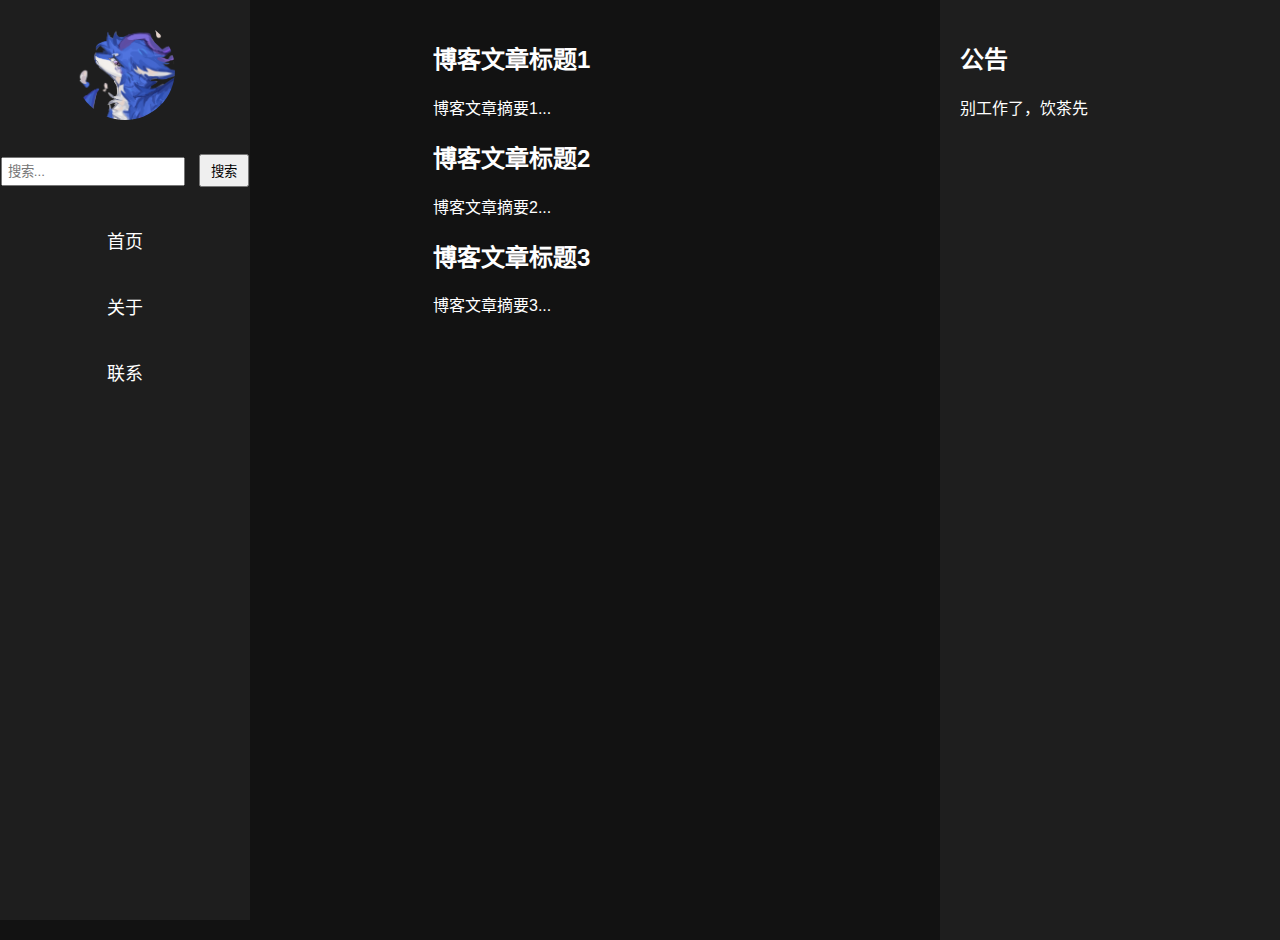
==== index.html @ cbd5f8df "Update" ====
<!DOCTYPE html>
<html lang="zh-CN">
<head>
    <meta charset="UTF-8">
    <meta name="viewport" content="width=device-width, initial-scale=1.0">
    <title>墨青的博客</title>
    <link rel="stylesheet" href="src/styles.css">
</head>
<body>
    <div class="container">
        <!-- 左侧悬浮菜单 -->
        <aside class="sidebar">
            <div class="avatar">
                <img src="resources/avatar.png" alt="头像" height="100%" width="100%">
            </div>
            <div class="search">
                <input type="text" placeholder="搜索...">
                <button>搜索</button>
            </div>
            <nav>
                <ul>
                    <li><a href="#" onclick="loadPage('home.html')">首页</a></li>
                    <li><a href="#" onclick="loadPage('about.html')">关于</a></li>
                    <li><a href="#" onclick="loadPage('contact.html')">联系</a></li>
                </ul>
            </nav>
        </aside>
        <!-- 中间的博客文章内容区域 -->
        <main class="content">
            <div id="blog-posts">
                <!-- 通过JavaScript动态加载的内容区域 -->
            </div>
        </main>
        <!-- 右侧固定公告和搜索框 -->
        <aside class="announcement">
            <div class="notices">
                <h2>公告</h2>
                <p>别工作了，饮茶先</p>
            </div>
        </aside>
        <!-- 移动端菜单按钮 -->
        <div class="mobile-menu-button" onclick="toggleMobileMenu()">☰</div>
        <!-- 移动端暗幕背景 -->
        <div class="mobile-overlay" onclick="toggleMobileMenu()"></div>
    </div>
    <!-- 引入JavaScript文件 -->
    <script src="src/scripts.js"></script>
</body>
</html>
---- src/styles.css ----
/* 基本样式设置 */
body {
    margin: 0;
    padding: 0;
    font-family: Arial, sans-serif;
    background-color: #121212; /* 暗色背景 */
    color: #ffffff; /* 文字颜色 */
}

.container {
    display: flex; /* 使用flex布局 */
}

/* 左侧菜单样式 */
.sidebar {
    width: 250px;
    background-color: #1e1e1e;
    position: fixed;
    height: 100%;
    overflow: hidden;
    padding-top: 20px;
    text-align: center; /* 菜单文字居中 */
    display: flex;
    flex-direction: column;
    align-items: center;
}

.sidebar .avatar {
    margin-bottom: 20px;
}

.sidebar .avatar img {
    width: 100px;
    height: 100px;
    border-radius: 50%;
}

.sidebar nav ul {
    list-style-type: none;
    padding: 0;
    width: 100%;
}

.sidebar nav ul li {
    margin: 20px 0;
    transition: transform 0.2s;
}

.sidebar nav ul li:hover {
    transform: scale(1.1);
}

.sidebar nav ul li a {
    color: #ffffff;
    text-decoration: none;
    font-size: 18px;
    display: block;
    padding: 10px 0;
    width: 100%;
}

/* 搜索框样式 */
.search {
    width: 100%;
    padding: 10px 20px;
}

.search input {
    width: calc(100% - 80px);
    padding: 5px;
    margin-right: 10px;
}

.search button {
    padding: 5px 10px;
}

/* 中间内容区域样式 */
.content {
    margin-left: 200px;
    flex-grow: 1;
    padding: 20px;
    overflow-y: scroll;
    height: 100vh;
    display: flex;
    justify-content: center /* 博客文章居中 */
}

#blog-posts {
    width: 600px; /* 调整博客文章卡片宽度 */
    height: 30%; /* 调整博客文章卡片高度 */
}

/* 右侧公告和搜索框样式 */
.announcement {
    width: 300px;
    background-color: #1e1e1e;
    position: fixed;
    right: 0;
    height: 100%;
    padding: 20px;
    overflow: hidden;
}

/* 响应式布局 */
@media (max-width: 768px) {
    .sidebar {
        display: none; /* 隐藏左侧菜单 */
    }

    .content {
        margin-left: 0;
    }

    .announcement {
        display: none; /* 隐藏右侧公告 */
    }

    .mobile-menu-button {
        display: block;
        position: fixed;
        top: 10px;
        left: 10px;
        font-size: 24px;
        cursor: pointer;
    }

    .mobile-overlay {
        display: none;
        position: fixed;
        top: 0;
        left: 0;
        width: 100%;
        height: 100%;
        background: rgba(0, 0, 0, 0.5);
    }

    .sidebar.mobile-active {
        display: block;
        position: fixed;
        left: 0;
        top: 0;
        height: 100%;
        z-index: 1000;
        width: 80%;
    }

    .mobile-overlay.active {
        display: block;
    }
}
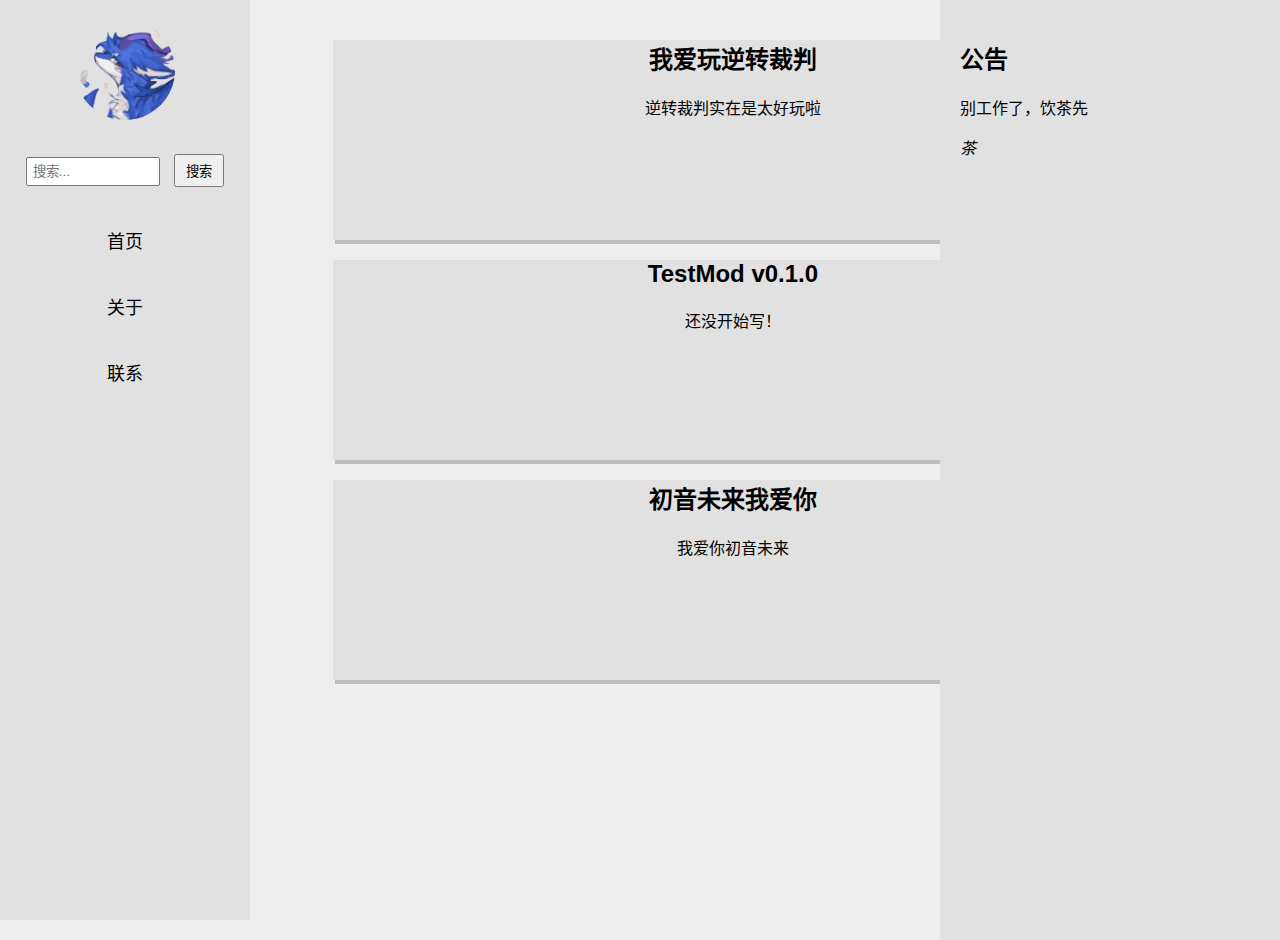
==== commit ba4cfedf: "Update" ====
--- a/index.html
+++ b/index.html
@@ -36,6 +36,7 @@
             <div class="notices">
                 <h2>公告</h2>
                 <p>别工作了，饮茶先</p>
+                <i href="resources/java.png">茶</i>
             </div>
         </aside>
         <!-- 移动端菜单按钮 -->
--- a/src/styles.css
+++ b/src/styles.css
@@ -3,8 +3,8 @@
     margin: 0;
     padding: 0;
     font-family: Arial, sans-serif;
-    background-color: #121212; /* 暗色背景 */
-    color: #ffffff; /* 文字颜色 */
+    background-color: #eeeeee; /* 亮色背景 */
+    color: #000000; /* 文字颜色 */
 }
 
 .container {
@@ -14,7 +14,7 @@
 /* 左侧菜单样式 */
 .sidebar {
     width: 250px;
-    background-color: #1e1e1e;
+    background-color: #e1e1e1;
     position: fixed;
     height: 100%;
     overflow: hidden;
@@ -51,7 +51,7 @@
 }
 
 .sidebar nav ul li a {
-    color: #ffffff;
+    color: #000000;
     text-decoration: none;
     font-size: 18px;
     display: block;
@@ -61,7 +61,7 @@
 
 /* 搜索框样式 */
 .search {
-    width: 100%;
+    width: 80%;
     padding: 10px 20px;
 }
 
@@ -87,14 +87,24 @@
 }
 
 #blog-posts {
-    width: 600px; /* 调整博客文章卡片宽度 */
-    height: 30%; /* 调整博客文章卡片高度 */
+    max-width: 1000px; /* 调整博客文章卡片宽度 */
+    height: 25%; /* 调整博客文章卡片高度 */
+}
+
+.card {
+    width: 800px;
+    height: 200px;
+    left: 440px;
+    box-shadow: 02px 4px 0 rgba(0, 0, 0, 0.2);
+    text-align: center;
+    background-color: #e1e1e1;
+    color: #000000;
 }
 
 /* 右侧公告和搜索框样式 */
 .announcement {
     width: 300px;
-    background-color: #1e1e1e;
+    background-color: #e1e1e1;
     position: fixed;
     right: 0;
     height: 100%;
@@ -132,7 +142,7 @@
         left: 0;
         width: 100%;
         height: 100%;
-        background: rgba(0, 0, 0, 0.5);
+        background: rgba(250, 250, 250, 0.5);
     }
 
     .sidebar.mobile-active {
@@ -149,3 +159,56 @@
         display: block;
     }
 }
+
+/* 暗色模式 */
+@media(prefers-color-scheme: dark) {
+    body {
+        margin: 0;
+        padding: 0;
+        font-family: Arial, sans-serif;
+        background-color: #000000; /* 暗色背景 */
+        color: #ffffff; /* 文字颜色 */
+    }
+
+    .sidebar {
+        width: 250px;
+        background-color: #111111;
+        position: fixed;
+        height: 100%;
+        overflow: hidden;
+        padding-top: 20px;
+        text-align: center; /* 菜单文字居中 */
+        display: flex;
+        flex-direction: column;
+        align-items: center;
+    }
+
+    .sidebar nav ul li a {
+        color: #ffffff;
+        text-decoration: none;
+        font-size: 18px;
+        display: block;
+        padding: 10px 0;
+        width: 100%;
+    }
+
+    .announcement {
+        width: 300px;
+        background-color: #111111;
+        position: fixed;
+        right: 0;
+        height: 100%;
+        padding: 20px;
+        overflow: hidden;
+    }
+
+    .card {
+        width: 800px;
+        height: 200px;
+        left: 440px;
+        box-shadow: 02px 4px 0 rgba(0, 0, 0, 0.2);
+        text-align: center;
+        background-color: #111111;
+        color: #ffffff;
+    }
+}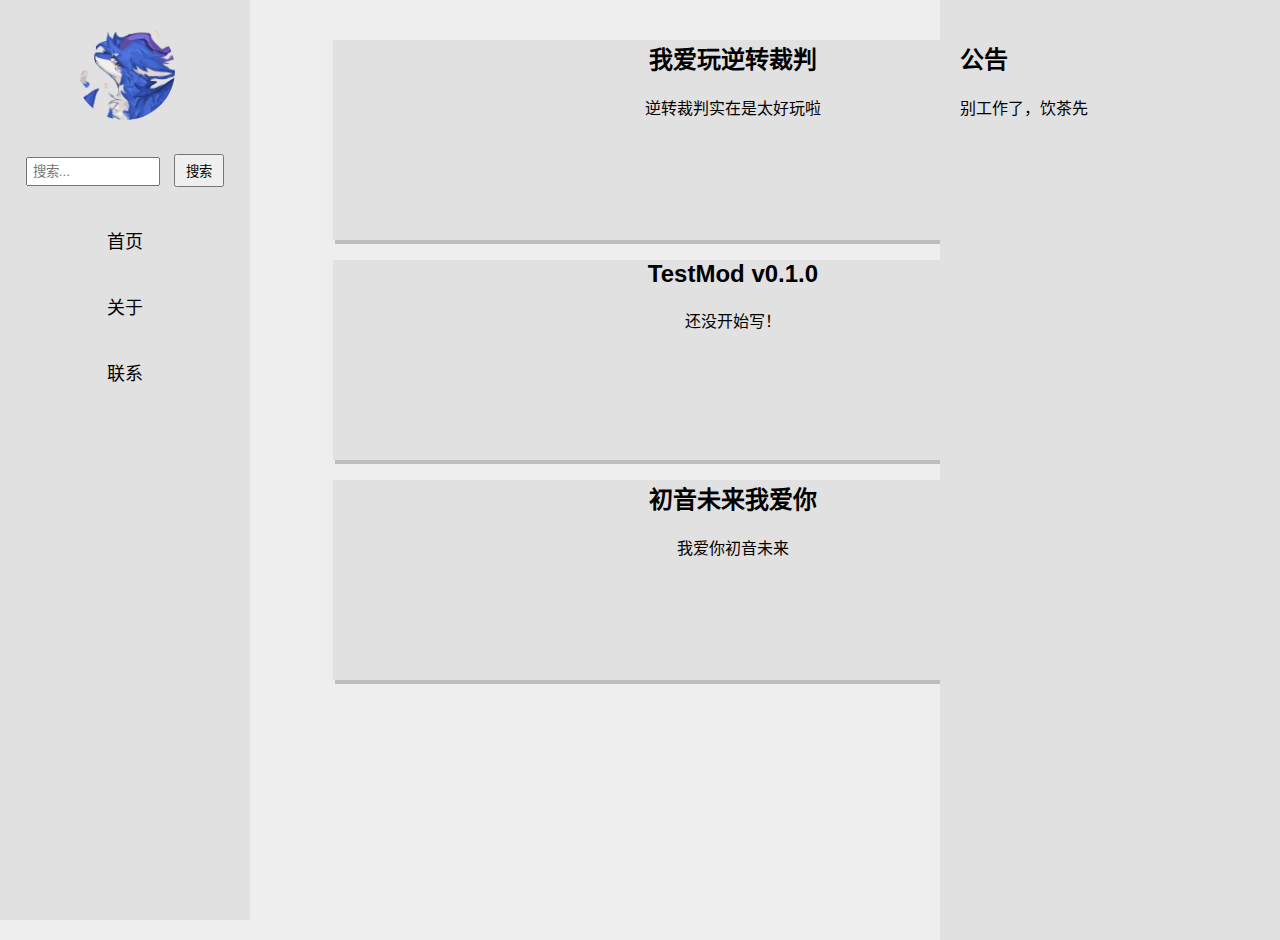
==== commit e9e16618: "Update" ====
--- a/index.html
+++ b/index.html
@@ -36,7 +36,7 @@
             <div class="notices">
                 <h2>公告</h2>
                 <p>别工作了，饮茶先</p>
-                <i href="resources/java.png">茶</i>
+                <i href="resources/java.png"></i>
             </div>
         </aside>
         <!-- 移动端菜单按钮 -->
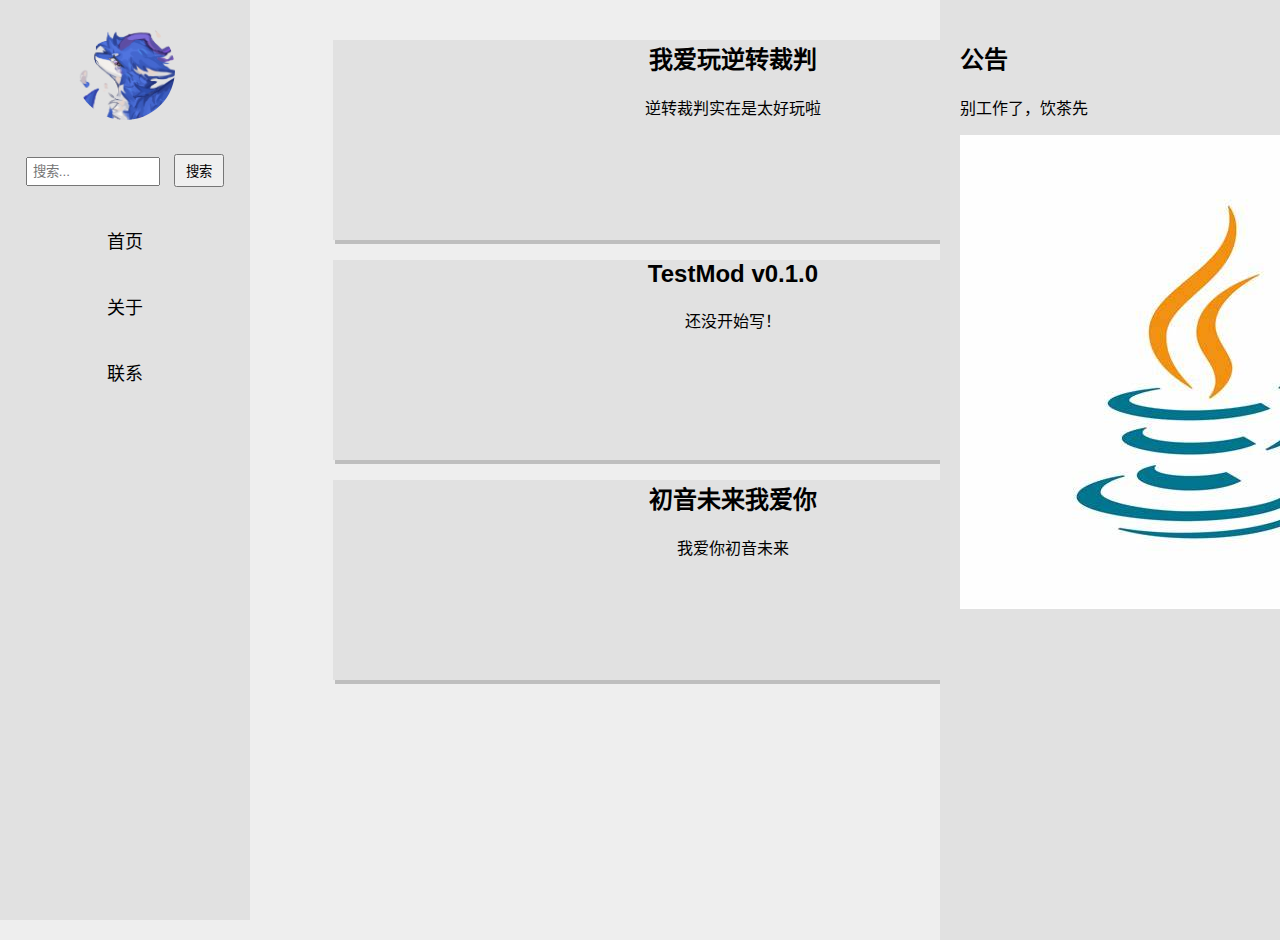
==== commit 0dc8e2ca: "Update" ====
--- a/index.html
+++ b/index.html
@@ -36,7 +36,7 @@
             <div class="notices">
                 <h2>公告</h2>
                 <p>别工作了，饮茶先</p>
-                <i href="resources/java.png"></i>
+                <img src="resources/java.png" alt="茶"></img>
             </div>
         </aside>
         <!-- 移动端菜单按钮 -->
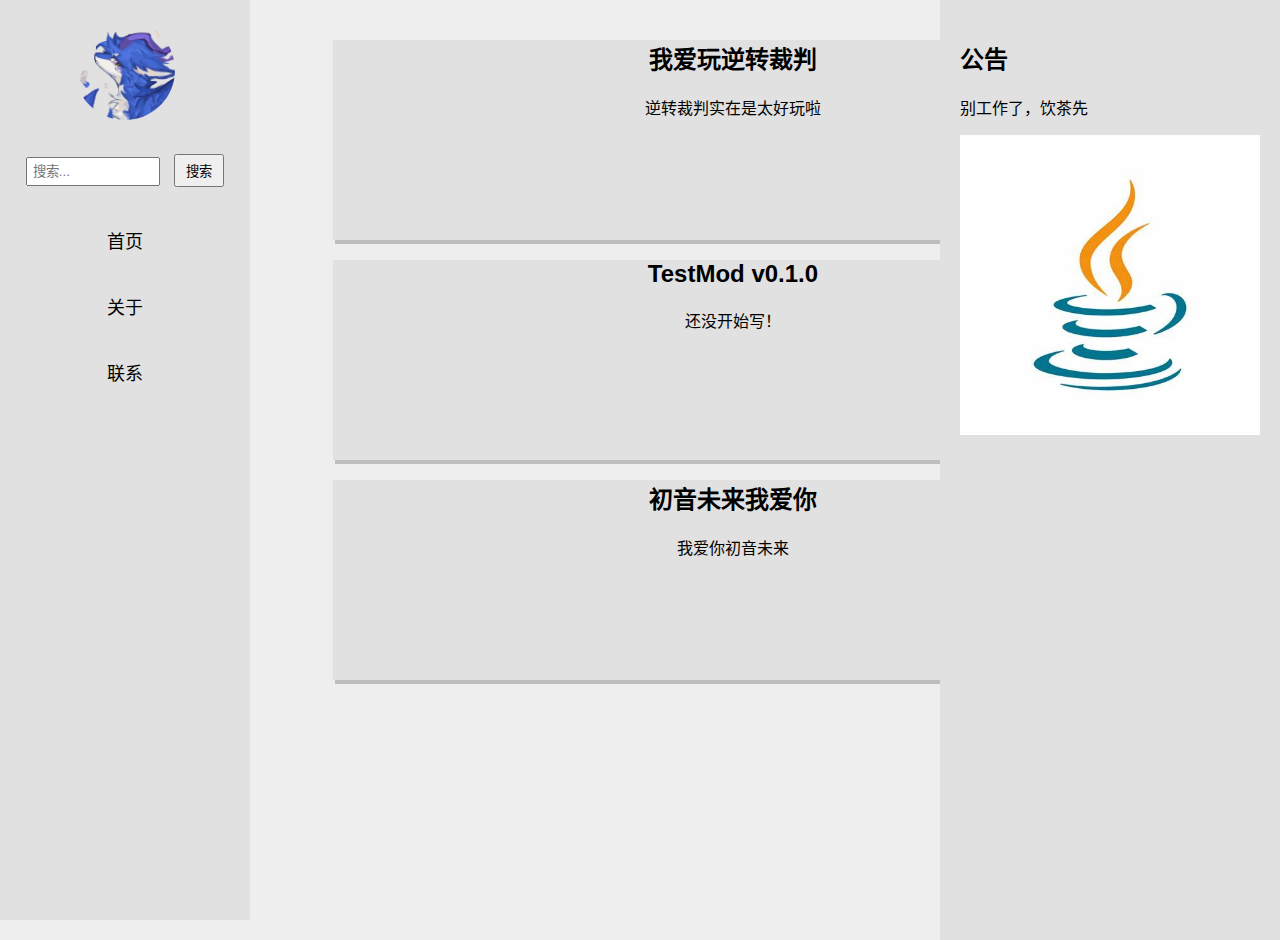
==== commit 28f47914: "Update" ====
--- a/index.html
+++ b/index.html
@@ -36,7 +36,7 @@
             <div class="notices">
                 <h2>公告</h2>
                 <p>别工作了，饮茶先</p>
-                <img src="resources/java.png" alt="茶"></img>
+                <img src="resources/java.png" alt="茶" height="100%" width="100%"></img>
             </div>
         </aside>
         <!-- 移动端菜单按钮 -->
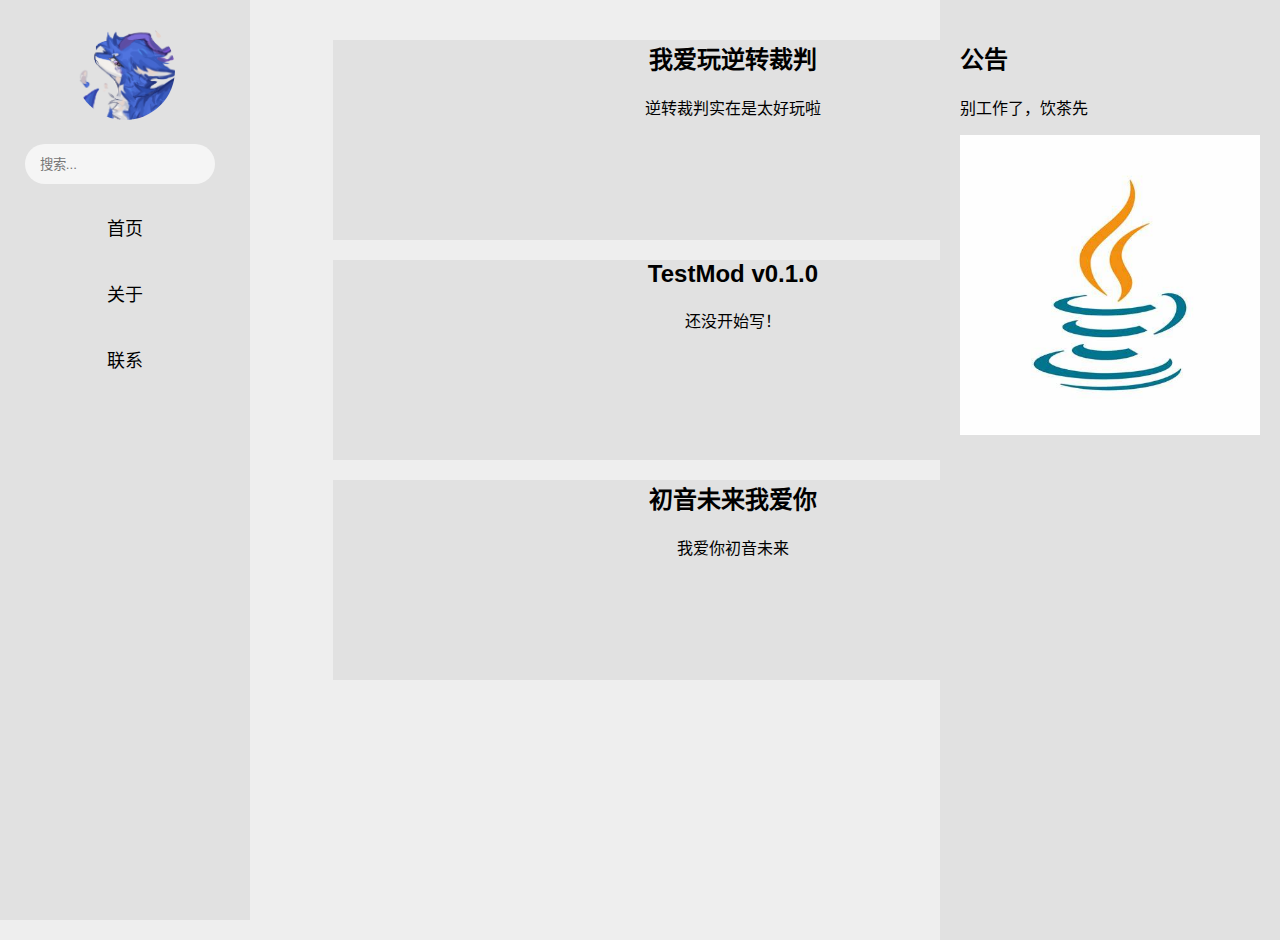
==== commit 187afed0: "Update" ====
--- a/index.html
+++ b/index.html
@@ -15,7 +15,6 @@
             </div>
             <div class="search">
                 <input type="text" placeholder="搜索...">
-                <button>搜索</button>
             </div>
             <nav>
                 <ul>
--- a/src/styles.css
+++ b/src/styles.css
@@ -60,9 +60,15 @@
 }
 
 /* 搜索框样式 */
-.search {
-    width: 80%;
+.search input[type="text"] {
+    width: 70%;
     padding: 10px 20px;
+    height: 20px;
+    background-color: #f5f5f5;
+    border: none;
+    border-radius: 20px;
+    padding-left: 15px;
+    outline: none;
 }
 
 .search input {
@@ -95,7 +101,6 @@
     width: 800px;
     height: 200px;
     left: 440px;
-    box-shadow: 02px 4px 0 rgba(0, 0, 0, 0.2);
     text-align: center;
     background-color: #e1e1e1;
     color: #000000;
@@ -206,9 +211,19 @@
         width: 800px;
         height: 200px;
         left: 440px;
-        box-shadow: 02px 4px 0 rgba(0, 0, 0, 0.2);
         text-align: center;
         background-color: #111111;
         color: #ffffff;
     }
+
+    .search [type="input"] {
+        width: 70%;
+        padding: 10px 20px;
+        height: 20px;
+        background-color: #050505;
+        border: none;
+        border-radius: 20px;
+        padding-left: 15px;
+        outline: none;
+    }
 }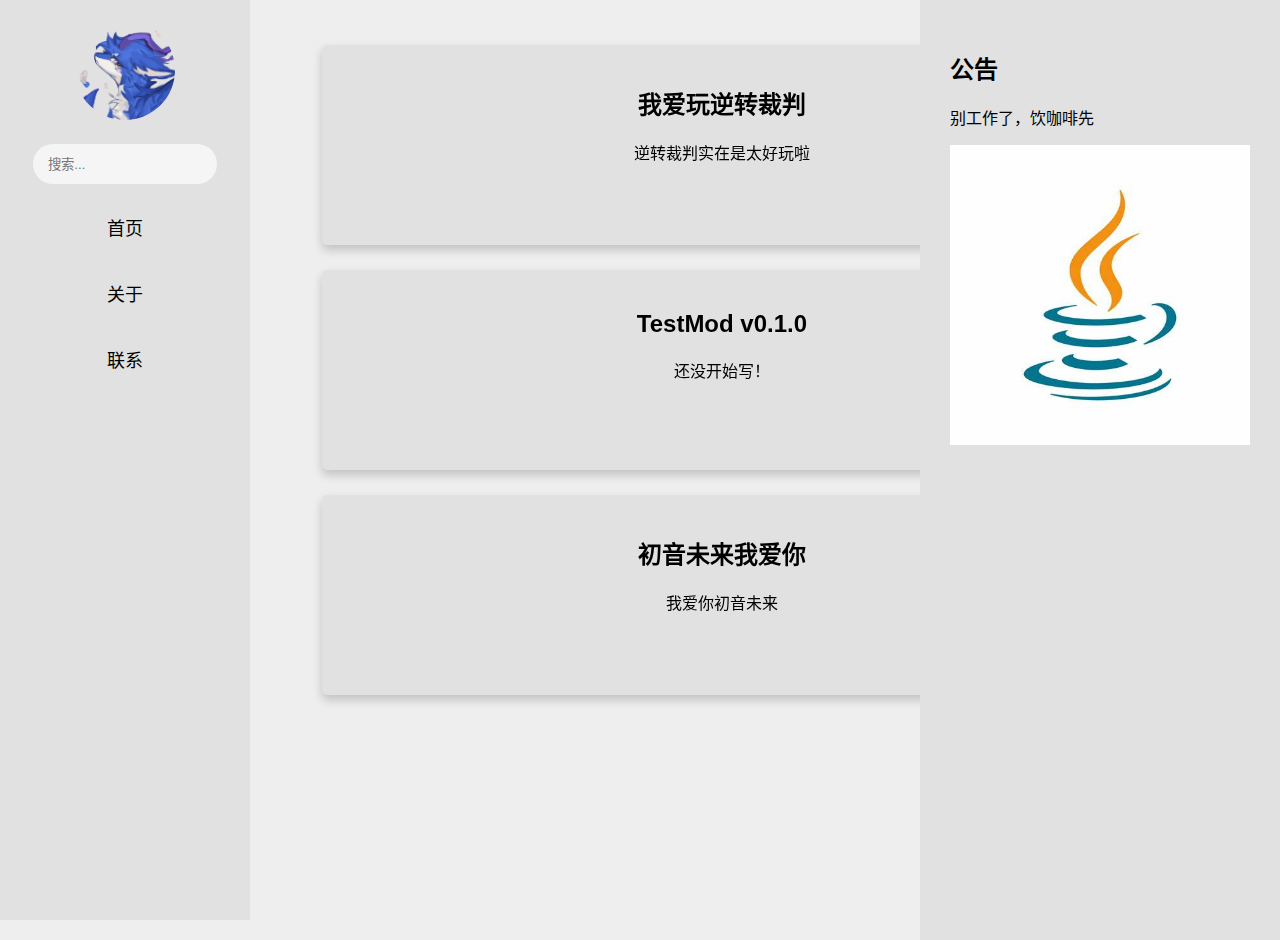
==== commit b2e1ca84: "Update" ====
--- a/index.html
+++ b/index.html
@@ -34,8 +34,8 @@
         <aside class="announcement">
             <div class="notices">
                 <h2>公告</h2>
-                <p>别工作了，饮茶先</p>
-                <img src="resources/java.png" alt="茶" height="100%" width="100%"></img>
+                <p>别工作了，饮咖啡先</p>
+                <img src="resources/java.png" alt="咖啡" height="100%" width="100%"></img>
             </div>
         </aside>
         <!-- 移动端菜单按钮 -->
--- a/src/styles.css
+++ b/src/styles.css
@@ -23,6 +23,7 @@
     display: flex;
     flex-direction: column;
     align-items: center;
+    backdrop-filter: blur(50px);
 }
 
 .sidebar .avatar {
@@ -71,12 +72,6 @@
     outline: none;
 }
 
-.search input {
-    width: calc(100% - 80px);
-    padding: 5px;
-    margin-right: 10px;
-}
-
 .search button {
     padding: 5px 10px;
 }
@@ -86,35 +81,49 @@
     margin-left: 200px;
     flex-grow: 1;
     padding: 20px;
-    overflow-y: scroll;
     height: 100vh;
     display: flex;
-    justify-content: center /* 博客文章居中 */
+    /*justify-content: center; *//* 水平居中 */
 }
 
 #blog-posts {
-    max-width: 1000px; /* 调整博客文章卡片宽度 */
-    height: 25%; /* 调整博客文章卡片高度 */
+    width: 85%;
+    max-width: 1200px; /* 设置最大宽度 */
+    margin: 0 auto; /* 水平居中 */
 }
 
 .card {
     width: 800px;
     height: 200px;
     left: 440px;
+    margin: 25px;
     text-align: center;
     background-color: #e1e1e1;
     color: #000000;
-}
-
-/* 右侧公告和搜索框样式 */
+    border-radius: 5px;
+    backdrop-filter: blur(50px);
+    box-shadow: 0 5px 10px rgba(20, 20, 20, 0.2);
+    transition: transform 0.2s; /* 动画 */
+}
+
+.card:hover {
+    transform: scale(1.1);
+}
+
+.card article {
+    padding-top: 20px;
+}
+
+/* 右侧公告样式 */
 .announcement {
     width: 300px;
     background-color: #e1e1e1;
     position: fixed;
     right: 0;
     height: 100%;
-    padding: 20px;
+    padding: 30px;
     overflow: hidden;
+    backdrop-filter: blur(50px);
 }
 
 /* 响应式布局 */
@@ -186,6 +195,7 @@
         display: flex;
         flex-direction: column;
         align-items: center;
+        backdrop-filter: blur(50px);
     }
 
     .sidebar nav ul li a {
@@ -205,15 +215,20 @@
         height: 100%;
         padding: 20px;
         overflow: hidden;
+        backdrop-filter: blur(50px);
     }
 
     .card {
         width: 800px;
         height: 200px;
         left: 440px;
+        margin: 25px;
         text-align: center;
         background-color: #111111;
         color: #ffffff;
+        border-radius: 5px;
+        backdrop-filter: blur(50px);
+        box-shadow: 0 5px 10px rgba(20, 20, 20, 0.2);
     }
 
     .search [type="input"] {
@@ -222,7 +237,7 @@
         height: 20px;
         background-color: #050505;
         border: none;
-        border-radius: 20px;
+        border-radius: 5px;
         padding-left: 15px;
         outline: none;
     }
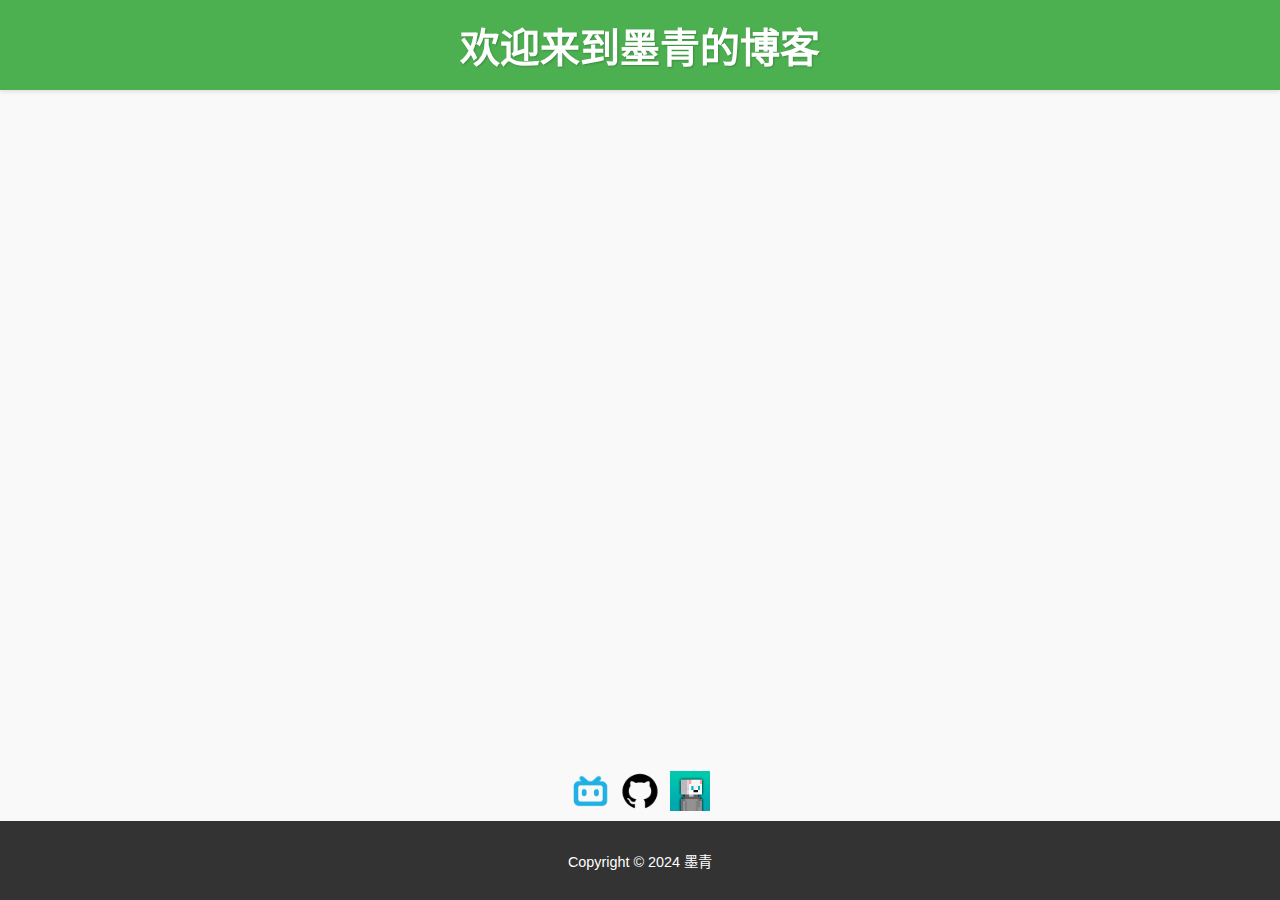
==== commit b449380a: "“update”" ====
--- a/index.html
+++ b/index.html
@@ -3,47 +3,33 @@
 <head>
     <meta charset="UTF-8">
     <meta name="viewport" content="width=device-width, initial-scale=1.0">
+    <meta name="google-site-verification" content="y78sUUs4xtlusO0DVRvFyygHLG-nyvncX7qE8zJfYpE" />
     <title>墨青的博客</title>
-    <link rel="stylesheet" href="src/styles.css">
+    <link rel="stylesheet" href="css/styles.css">
+    <link rel="icon" href="res/blog.png">
 </head>
 <body>
-    <div class="container">
-        <!-- 左侧悬浮菜单 -->
-        <aside class="sidebar">
-            <div class="avatar">
-                <img src="resources/avatar.png" alt="头像" height="100%" width="100%">
-            </div>
-            <div class="search">
-                <input type="text" placeholder="搜索...">
-            </div>
-            <nav>
-                <ul>
-                    <li><a href="#" onclick="loadPage('home.html')">首页</a></li>
-                    <li><a href="#" onclick="loadPage('about.html')">关于</a></li>
-                    <li><a href="#" onclick="loadPage('contact.html')">联系</a></li>
-                </ul>
-            </nav>
-        </aside>
-        <!-- 中间的博客文章内容区域 -->
-        <main class="content">
-            <div id="blog-posts">
-                <!-- 通过JavaScript动态加载的内容区域 -->
-            </div>
-        </main>
-        <!-- 右侧固定公告和搜索框 -->
-        <aside class="announcement">
-            <div class="notices">
-                <h2>公告</h2>
-                <p>别工作了，饮咖啡先</p>
-                <img src="resources/java.png" alt="咖啡" height="100%" width="100%"></img>
-            </div>
-        </aside>
-        <!-- 移动端菜单按钮 -->
-        <div class="mobile-menu-button" onclick="toggleMobileMenu()">☰</div>
-        <!-- 移动端暗幕背景 -->
-        <div class="mobile-overlay" onclick="toggleMobileMenu()"></div>
-    </div>
-    <!-- 引入JavaScript文件 -->
-    <script src="src/scripts.js"></script>
+    <header>
+        <h1>欢迎来到墨青的博客</h1>
+    </header>
+    <main>
+        <!-- 用于显示文章的容器 -->
+        <div id="articles-container"></div>
+    </main>
+    <footer>
+        <div class="social-icons">
+            <a href="https://space.bilibili.com/399164327" target="_blank" title="bilibili">
+                <img src="res/bilibili.png" alt="bilibili">
+            </a>
+            <a href="https://github.com/BlackCyan07/" target="_blank" title="github">
+                <img src="res/github.png" alt="github">
+            </a>
+            <a href="http://mc.blackcyan07.top/" target="_blank" title="博客">
+                <img src="res/BCisland.png" alt="BCisland">
+            </a>
+        </div>
+        <p>Copyright © 2024 墨青</p>
+    </footer>
+    <script src="js/loadArticles.js"></script>
 </body>
 </html>
--- a/css/styles.css
+++ b/css/styles.css
@@ -0,0 +1,147 @@
+body {
+    font-family: 'Segoe UI', Tahoma, Geneva, Verdana, sans-serif;
+    margin: 0;
+    padding: 0;
+    background-color: #f9f9f9;
+    color: #333;
+    position: relative;
+}
+
+header {
+    background-color: #4CAF50;
+    color: white;
+    text-align: center;
+    padding: 1em 0;
+    box-shadow: 0 2px 4px rgba(0, 0, 0, 0.1);
+    position: fixed;
+    width: 100%;
+    top: 0;
+    z-index: 1000;
+}
+
+header h1 {
+    margin: 0;
+    font-size: 2.5em;
+    text-shadow: 1px 1px 2px rgba(0, 0, 0, 0.2);
+}
+
+main {
+    padding: 1em;
+    max-width: 800px;
+    margin: 0 auto;
+    margin-top: 90px;
+    margin-bottom: 90px;
+}
+
+.announcement {
+    background-color: white;
+    margin-bottom: 1em;
+    padding: 1em;
+    border-radius: 5px;
+    box-shadow: 0 2px 4px rgba(0, 0, 0, 0.1);
+}
+
+.announcement h2 {
+    margin-top: 0;
+    color: #4CAF50;
+}
+
+.announcement .date {
+    color: #777;
+    font-size: 0.9em;
+}
+
+footer {
+    text-align: center;
+    padding: 1em 0;
+    background-color: #333;
+    color: white;
+    font-size: 0.9em;
+    position: fixed;
+    width: 100%;
+    bottom: 0;
+}
+
+.floating-button {
+    position: fixed;
+    right: 20px;
+    bottom: 80px; /* 增大按钮离页面底部的距离 */
+}
+
+.floating-button a {
+    display: block;
+    width: 80px;
+    height: 80px;
+    background-color: #4CAF50;
+    color: white;
+    text-align: center;
+    line-height: 80px;
+    border-radius: 10px;
+    text-decoration: none;
+    font-size: 14px;
+    transition: background-color 0.3s;
+}
+
+.floating-button a:hover {
+    background-color: #45a049;
+}
+
+.qrcode-overlay {
+    position: fixed;
+    right: 120px;
+    bottom: 80px; /* 增大二维码离页面底部的距离 */
+    display: none;
+    z-index: 999;
+}
+
+.qrcode-bubble {
+    background-color: white;
+    padding: 10px;
+    border-radius: 10px;
+    box-shadow: 0 2px 4px rgba(0, 0, 0, 0.1);
+    text-align: center;
+}
+
+.qrcode-bubble img {
+    max-width: 100px;
+    margin-bottom: 5px;
+}
+
+.qrcode-bubble p {
+    margin: 0;
+    font-size: 12px;
+    color: #333;
+}
+
+.floating-button:hover + .qrcode-overlay {
+    display: block;
+}
+
+.social-icons {
+    position: absolute;
+    top: -50px; /* 调整图标位置使其在页脚上方，增加间距 */
+    left: 50%;
+    transform: translateX(-50%);
+    display: flex;
+    gap: 10px; /* 调整图标间距 */
+}
+
+.social-icons a {
+    display: block;
+    width: auto; /* 调整宽度为自动 */
+    height: 40px; /* 调整高度 */
+}
+
+.social-icons a img {
+    width: auto; /* 调整宽度为自动 */
+    height: 100%; /* 调整高度为100% */
+    object-fit: contain; /* 保持图片比例 */
+    border: none;
+    outline: none;
+}
+
+#article-container {
+    overflow-y: scroll; /* 允许垂直滚动 */
+    max-height: calc(100vh - 100px); /* 假设页眉和页脚高度总共100px */
+    padding: 1em; /* 根据需要调整 */
+}
